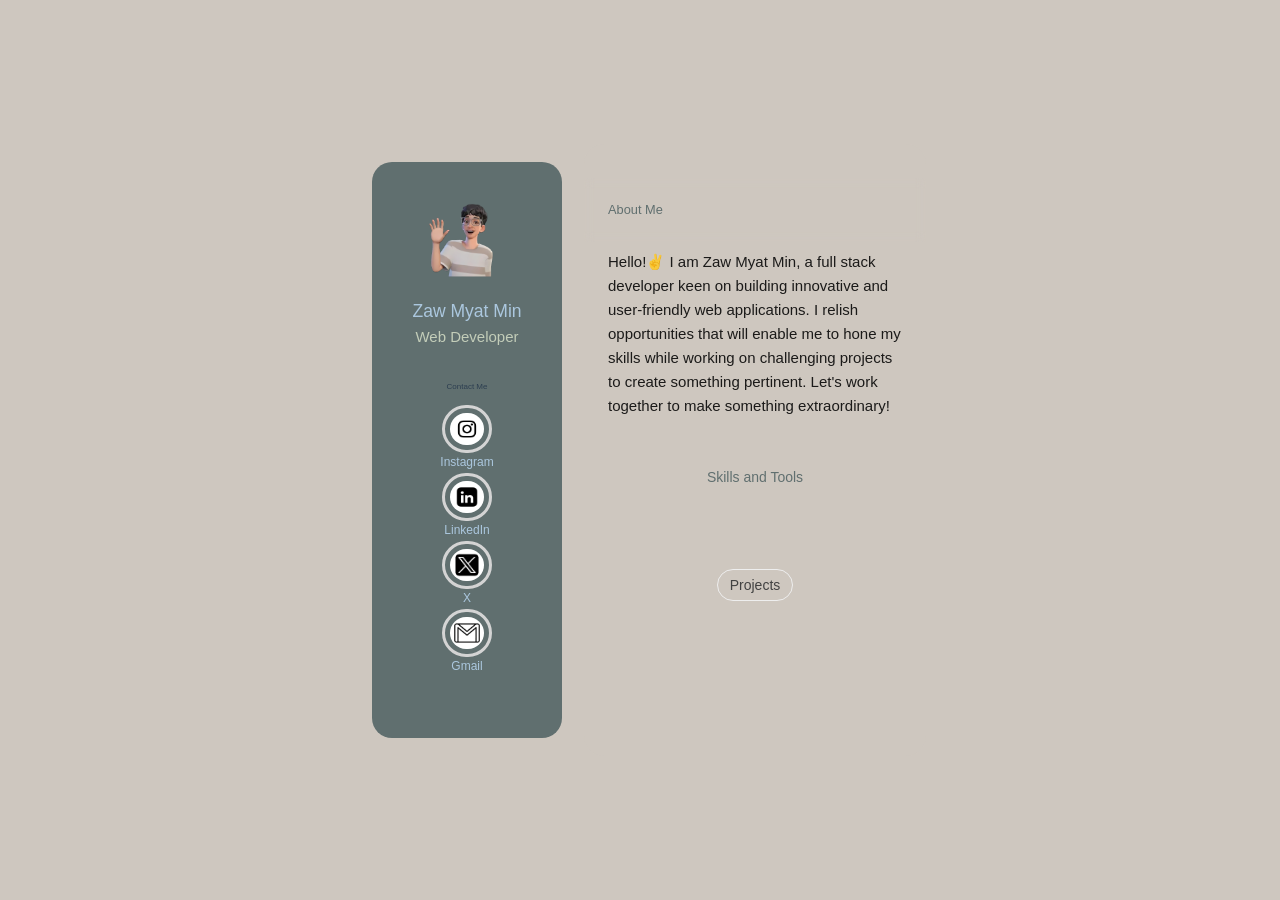
==== index.html @ a3b90eae "Fresh start" ====
<!DOCTYPE html>
<html lang="en">
  <head>
    <meta name="viewport" content="width=device-width, initial-scale=1.0" />
    <meta charset="UTF-8" />
    <title>Zaw Myat Min</title>
    <link rel="icon" type="image/jpg" href="/assets/zmm_logo-C1wG4aqD.jpg" />
    <style>
      body {
        background-color: rgb(206 199 191);
      }
    </style>
    <script type="module" crossorigin src="/assets/index-CDuAdAT9.js"></script>
    <link rel="stylesheet" crossorigin href="/assets/index-BQhxnCUs.css">
  </head>
  <body>
    <div id="app"></div>
  </body>
</html>
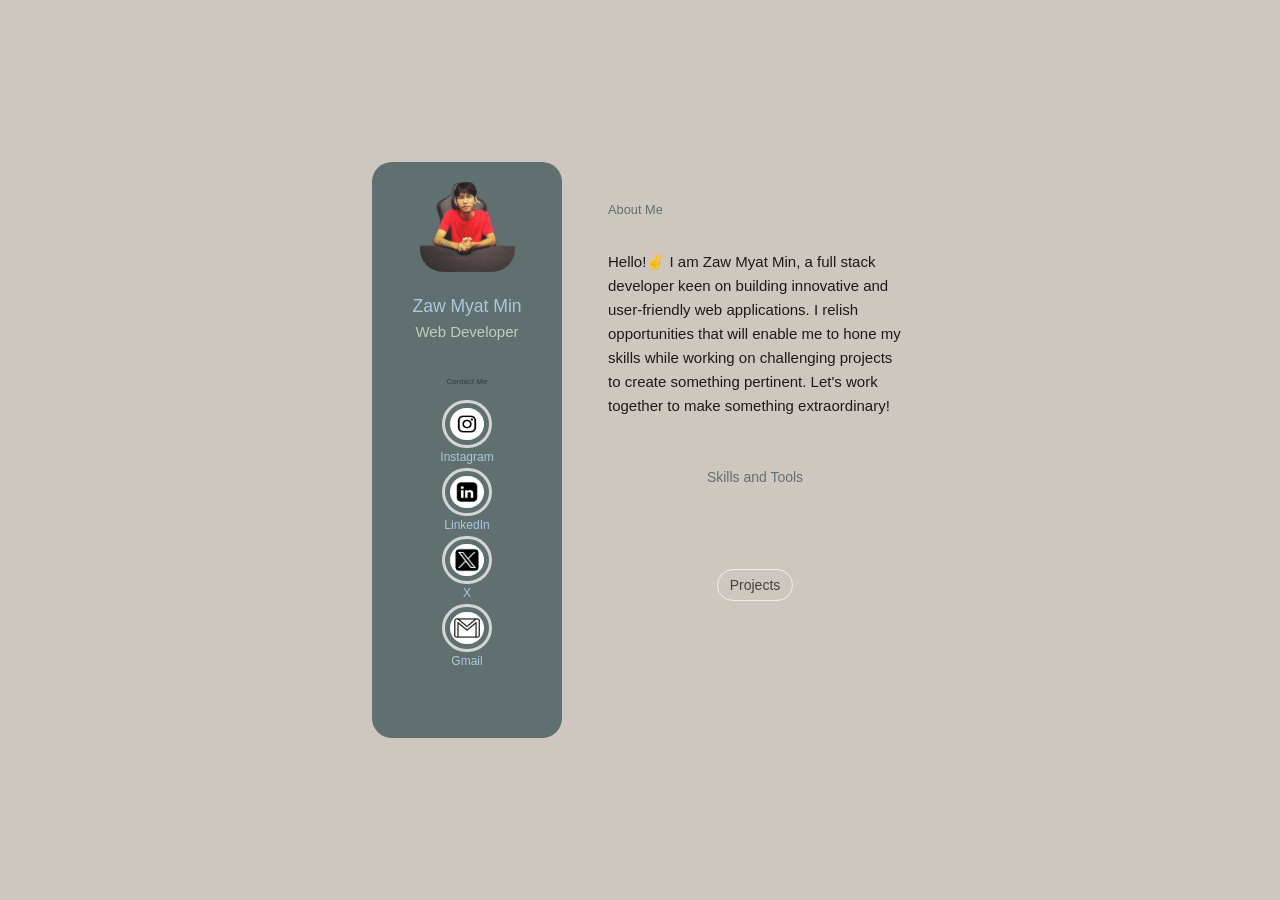
==== commit 409bab06: "pf changed" ====
--- a/index.html
+++ b/index.html
@@ -4,13 +4,13 @@
     <meta name="viewport" content="width=device-width, initial-scale=1.0" />
     <meta charset="UTF-8" />
     <title>Zaw Myat Min</title>
-    <link rel="icon" type="image/jpg" href="/assets/zmm_logo-C1wG4aqD.jpg" />
+    <link rel="icon" type="image/jpg" href="/assets/zmm-De8KF1oU.jpg" />
     <style>
       body {
         background-color: rgb(206 199 191);
       }
     </style>
-    <script type="module" crossorigin src="/assets/index-CDuAdAT9.js"></script>
+    <script type="module" crossorigin src="/assets/index-DjwTmYz9.js"></script>
     <link rel="stylesheet" crossorigin href="/assets/index-BQhxnCUs.css">
   </head>
   <body>
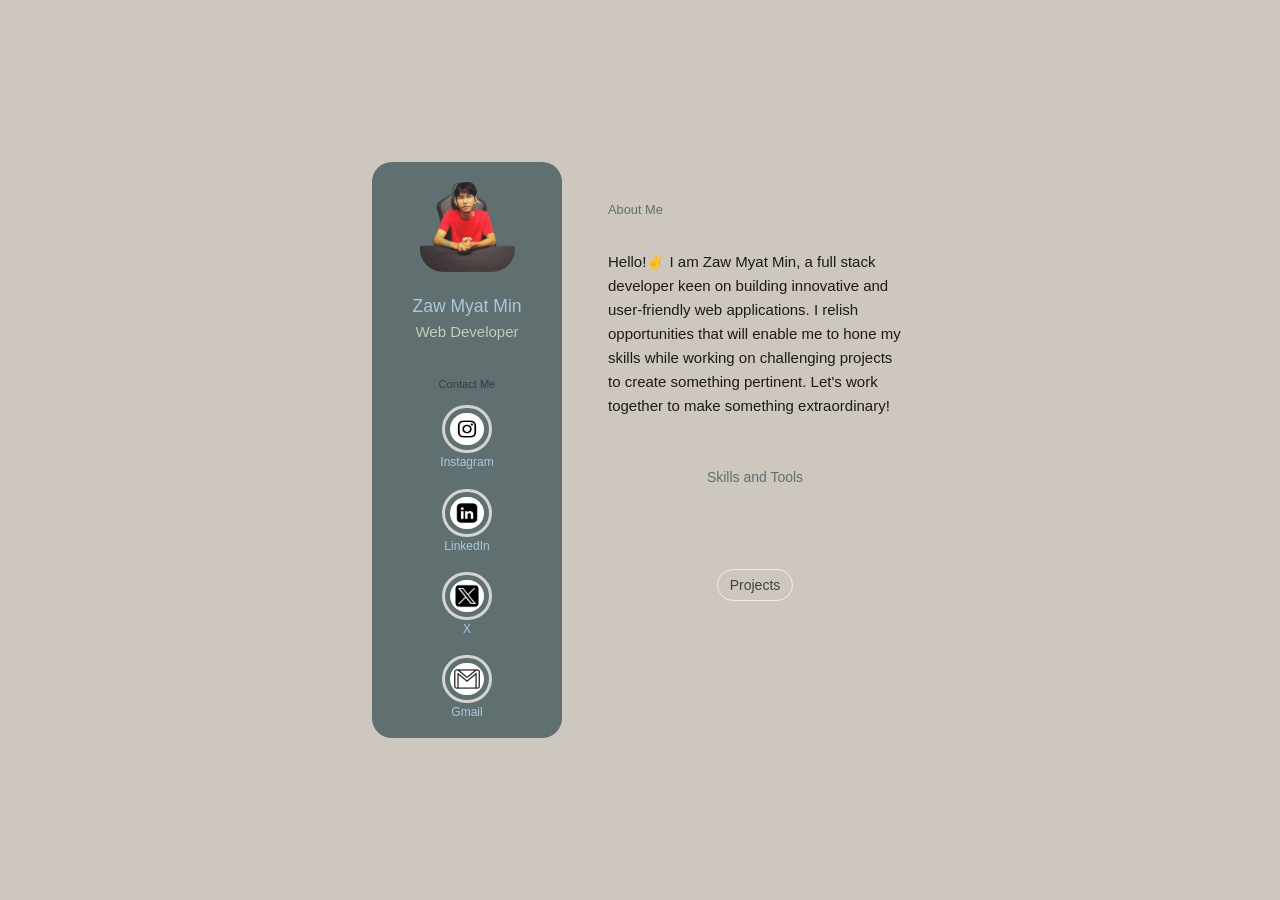
==== commit c686c83a: "fixed width error under 427px" ====
--- a/index.html
+++ b/index.html
@@ -10,7 +10,7 @@
         background-color: rgb(206 199 191);
       }
     </style>
-    <script type="module" crossorigin src="/assets/index-DjwTmYz9.js"></script>
+    <script type="module" crossorigin src="/assets/index-B2wLijVQ.js"></script>
     <link rel="stylesheet" crossorigin href="/assets/index-BQhxnCUs.css">
   </head>
   <body>
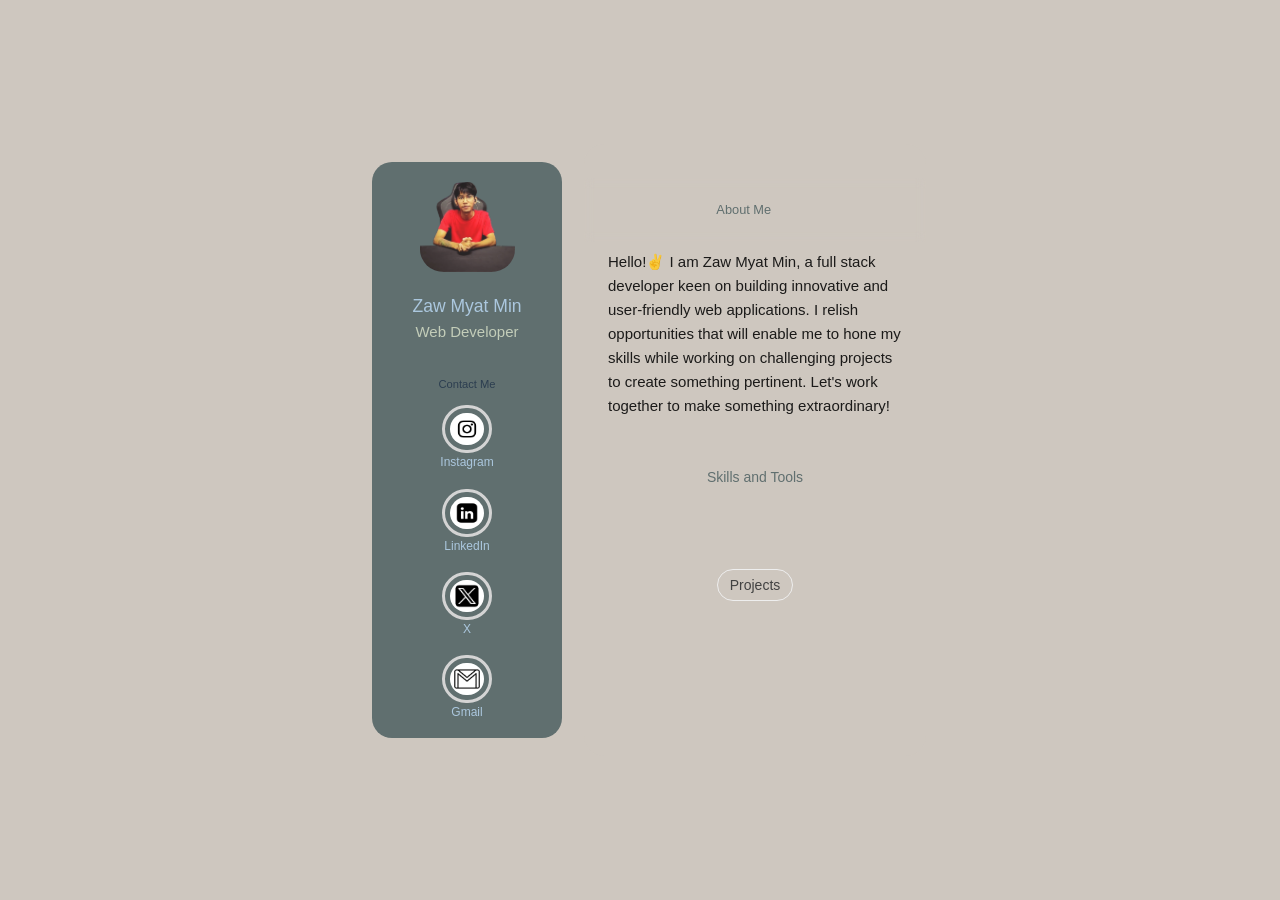
==== commit 5c11b4cf: "bug fixed("About Me" to center)" ====
--- a/index.html
+++ b/index.html
@@ -10,7 +10,7 @@
         background-color: rgb(206 199 191);
       }
     </style>
-    <script type="module" crossorigin src="/assets/index-B2wLijVQ.js"></script>
+    <script type="module" crossorigin src="/assets/index-BtjuJ-vj.js"></script>
     <link rel="stylesheet" crossorigin href="/assets/index-BQhxnCUs.css">
   </head>
   <body>
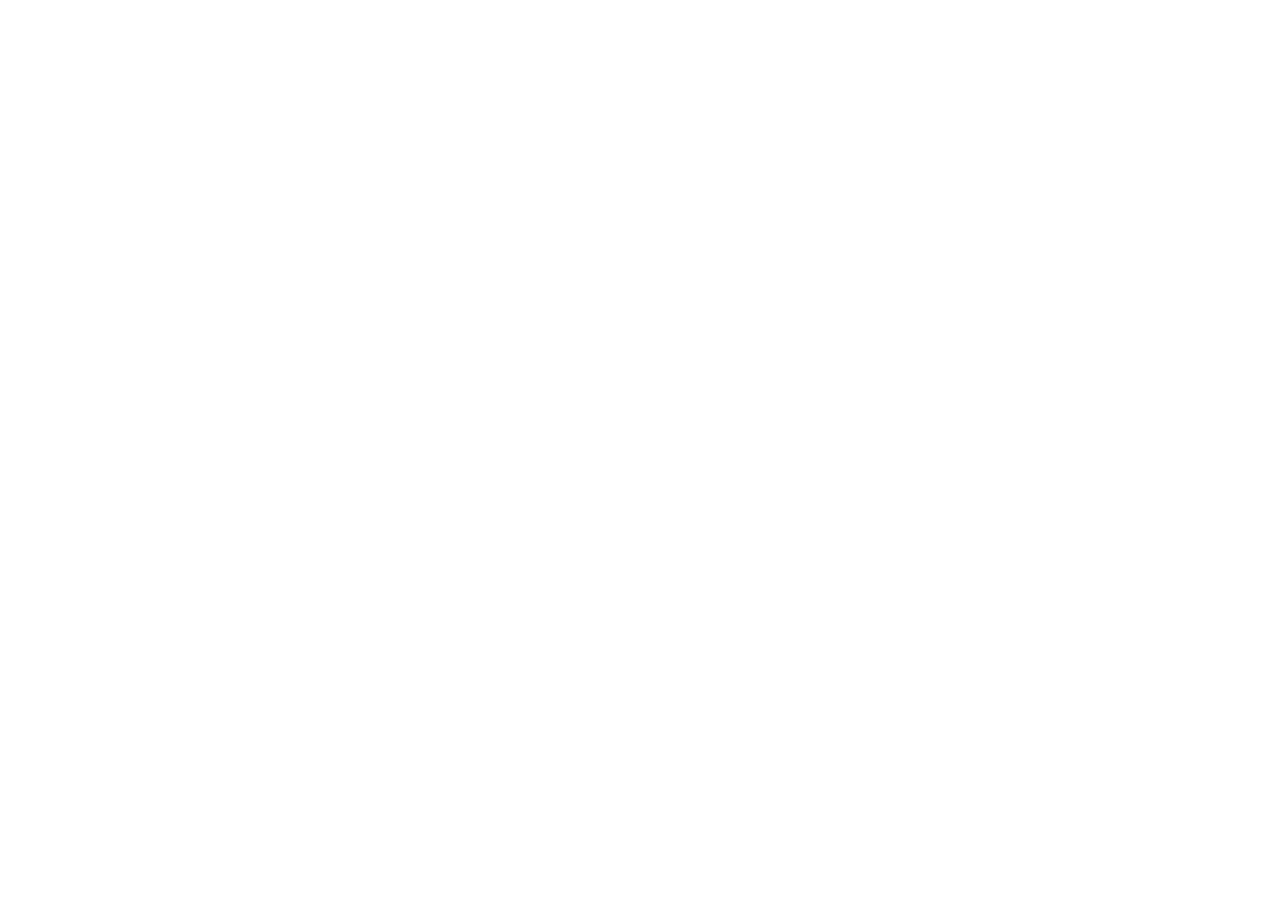
==== commit 29a73746: "init" ====
--- a/index.html
+++ b/index.html
@@ -1,19 +1,37 @@
 <!DOCTYPE html>
-<html lang="en">
-  <head>
-    <meta name="viewport" content="width=device-width, initial-scale=1.0" />
-    <meta charset="UTF-8" />
-    <title>Zaw Myat Min</title>
-    <link rel="icon" type="image/jpg" href="/assets/zmm-De8KF1oU.jpg" />
-    <style>
-      body {
-        background-color: rgb(206 199 191);
-      }
-    </style>
-    <script type="module" crossorigin src="/assets/index-BtjuJ-vj.js"></script>
-    <link rel="stylesheet" crossorigin href="/assets/index-BQhxnCUs.css">
-  </head>
-  <body>
-    <div id="app"></div>
-  </body>
+<html>
+<head>
+  <!--
+    If you are serving your web app in a path other than the root, change the
+    href value below to reflect the base path you are serving from.
+
+    The path provided below has to start and end with a slash "/" in order for
+    it to work correctly.
+
+    For more details:
+    * https://developer.mozilla.org/en-US/docs/Web/HTML/Element/base
+
+    This is a placeholder for base href that will be replaced by the value of
+    the `--base-href` argument provided to `flutter build`.
+  -->
+  <base href="/">
+
+  <meta charset="UTF-8">
+  <meta content="IE=Edge" http-equiv="X-UA-Compatible">
+
+  <!-- iOS meta tags & icons -->
+  <meta name="mobile-web-app-capable" content="yes">
+  <meta name="apple-mobile-web-app-status-bar-style" content="black">
+  <meta name="apple-mobile-web-app-title" content="portfolio">
+  <link rel="apple-touch-icon" href="assets/images/zmm.png">
+
+  <!-- Favicon -->
+  <link rel="icon" type="image/png" href="assets/images/zmm.png"/>
+
+  <title>Zaw Myat Min</title>
+  <link rel="manifest" href="manifest.json">
+</head>
+<body>
+  <script src="flutter_bootstrap.js" async></script>
+</body>
 </html>
